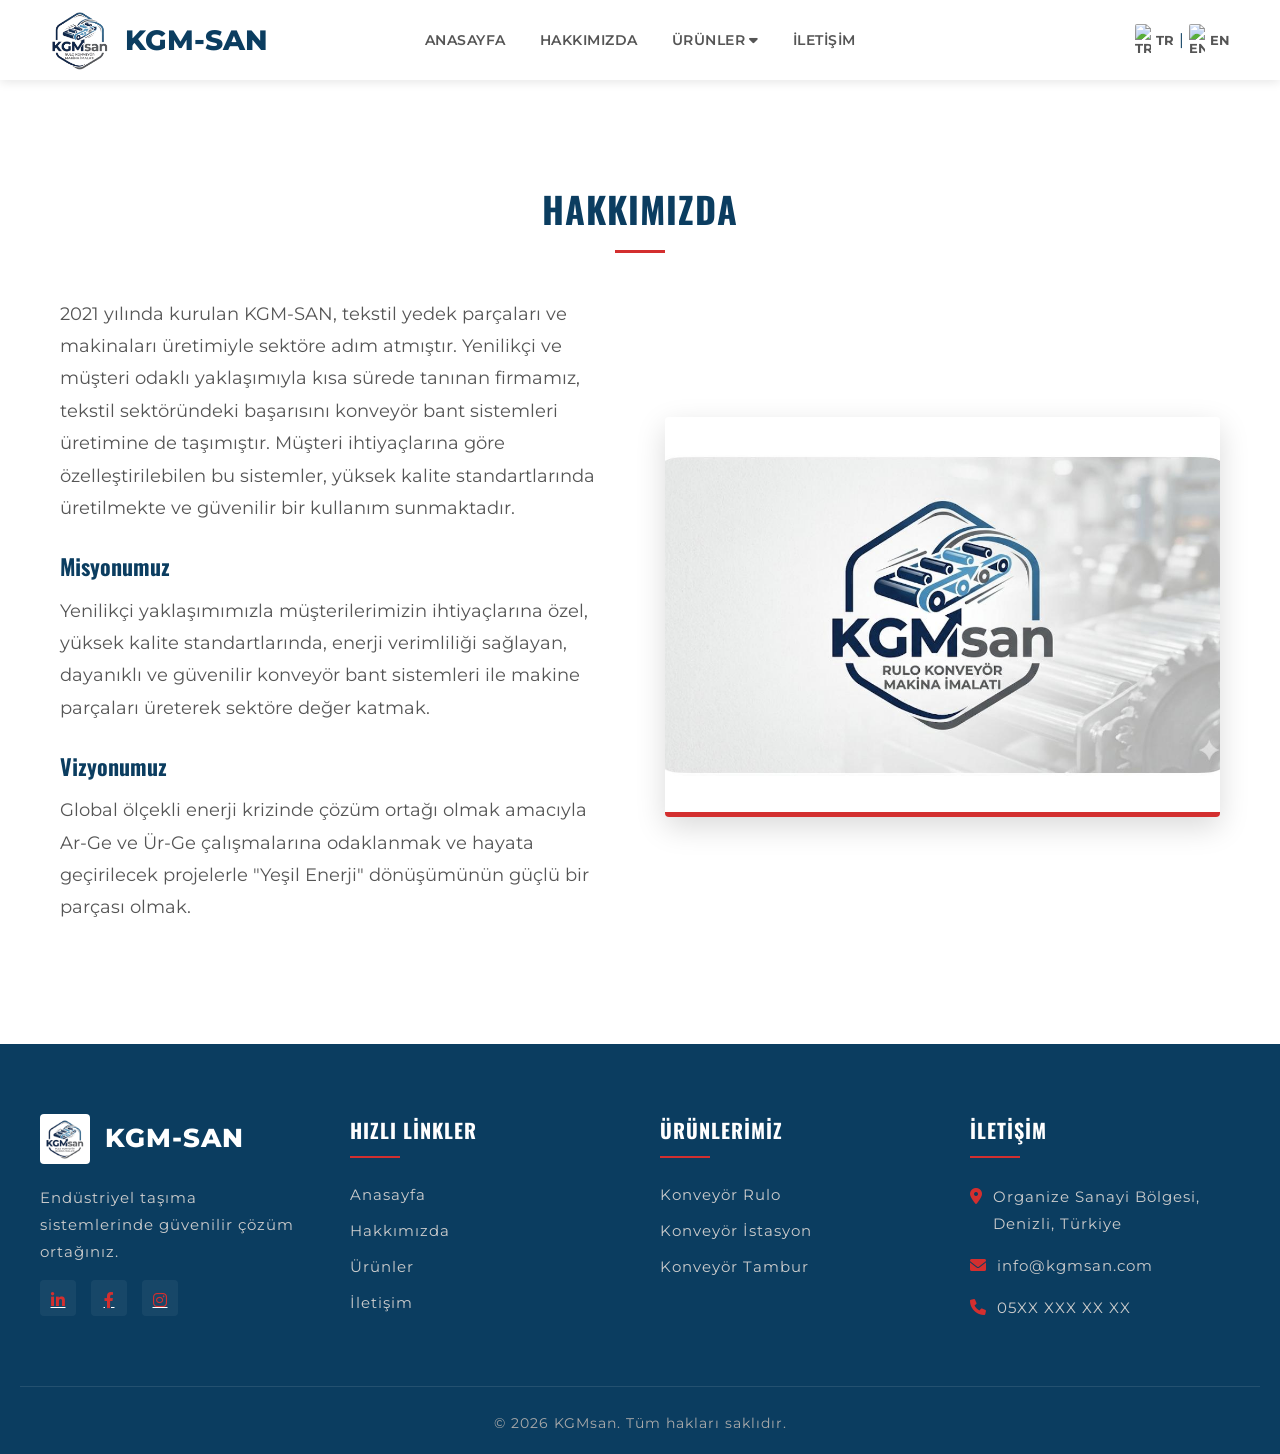
==== pages/about.html @ a58cb8da "feat: Tüm geliştirmeler entegre edildi (Şeffaf Navbar, Animasyonlar, Tipografi ve Bayrak İkonları)" ====
<!DOCTYPE html>
<html lang="tr">
<head>
    <meta charset="UTF-8">
    <meta name="viewport" content="width=device-width, initial-scale=1.0">
    <title>KGM-SAN - Hakkımızda</title>
    <link rel="stylesheet" href="../assets/css/style.css">
    <link rel="stylesheet" href="https://cdnjs.cloudflare.com/ajax/libs/font-awesome/6.0.0/css/all.min.css">
    <link rel="icon" type="image/x-icon" href="../assets/images/favicon.ico">
</head>
<body>
    <header>
        <div class="logo">
            <a href="../index.html">
                <img src="../assets/images/kgmsan.png" alt="KGMsan Logo">KGM-SAN
            </a>
        </div>
        <nav>
            <a href="../index.html" id="nav-home">Anasayfa</a>
            <a href="about.html" id="nav-about">Hakkımızda</a>
            <div class="dropdown">
                <a href="products.html" class="dropbtn" style="text-decoration:none; display:inline-flex; align-items:center; gap:4px;"><span id="nav-products">Ürünler</span> <i class="fas fa-caret-down"></i></a>
                <div class="dropdown-content">
                    <a href="roller.html" id="nav-cat1">Konveyör Rulo</a>
                    <a href="idler.html" id="nav-cat2">Konveyör İstasyon</a>
                    <a href="pulley.html" id="nav-cat3">Konveyör Tambur</a>
                </div>
            </div>
            <a href="contact.html" id="nav-contact">İletişim</a>
        </nav>
        <div class="lang-menu">
            <button onclick="changeLanguage('tr')"><img src="https://flagcdn.com/w20/tr.png" width="16" alt="TR"> TR</button>
            <span>|</span>
            <button onclick="changeLanguage('en')"><img src="https://flagcdn.com/w20/gb.png" width="16" alt="EN"> EN</button>
        </div>
    </header>

    <section id="hakkimizda">
        <div class="container">
            <h2 id="about-title">Hakkımızda</h2>
            <div class="about-wrapper">
                <div class="about-text-container">
                    <p id="about-text">2021 yılında kurulan KGM-SAN, tekstil yedek parçaları ve makinaları üretimiyle sektöre adım atmıştır. Yenilikçi ve müşteri odaklı yaklaşımıyla kısa sürede tanınan firmamız, tekstil sektöründeki başarısını konveyör bant sistemleri üretimine de taşımıştır. Müşteri ihtiyaçlarına göre özelleştirilebilen bu sistemler, yüksek kalite standartlarında üretilmekte ve güvenilir bir kullanım sunmaktadır.</p>
                    
                    <h3 id="mission-title">Misyonumuz</h3>
                    <p id="mission-text">Yenilikçi yaklaşımımızla müşterilerimizin ihtiyaçlarına özel, yüksek kalite standartlarında, enerji verimliliği sağlayan, dayanıklı ve güvenilir konveyör bant sistemleri ile makine parçaları üreterek sektöre değer katmak.</p>
                    
                    <h3 id="vision-title">Vizyonumuz</h3>
                    <p id="vision-text">Global ölçekli enerji krizinde çözüm ortağı olmak amacıyla Ar-Ge ve Ür-Ge çalışmalarına odaklanmak ve hayata geçirilecek projelerle "Yeşil Enerji" dönüşümünün güçlü bir parçası olmak.</p>
                </div>
                <div class="about-image-container">
                    <img src="../assets/images/hero-bg.jpeg" alt="KGMsan Şirket Fotoğrafı" class="about-photo">
                </div>
            </div>
        </div>
    </section>

    <footer>
        <div class="footer-container">
            <div class="footer-col">
                <div class="footer-logo">
                    <img src="../assets/images/kgmsan.png" alt="KGMsan Logo">KGM-SAN
                </div>
                <p id="footer-desc">Endüstriyel taşıma sistemlerinde güvenilir çözüm ortağınız.</p>
                <div class="social-links">
                    <a href="#"><i class="fab fa-linkedin-in"></i></a>
                    <a href="#"><i class="fab fa-facebook-f"></i></a>
                    <a href="#"><i class="fab fa-instagram"></i></a>
                </div>
            </div>
            <div class="footer-col">
                <h4 id="footer-quick-links">Hızlı Linkler</h4>
                <ul>
                    <li><a href="../index.html" id="footer-home">Anasayfa</a></li>
                    <li><a href="about.html" id="footer-about">Hakkımızda</a></li>
                    <li><a href="products.html" id="footer-products">Ürünler</a></li>
                    <li><a href="contact.html" id="footer-contact">İletişim</a></li>
                </ul>
            </div>
            <div class="footer-col">
                <h4 id="footer-prod-links">Ürünlerimiz</h4>
                <ul>
                    <li><a href="roller.html" id="footer-p1">Konveyör Rulo</a></li>
                    <li><a href="idler.html" id="footer-p2">Konveyör İstasyon</a></li>
                    <li><a href="pulley.html" id="footer-p3">Konveyör Tambur</a></li>
                </ul>
            </div>
            <div class="footer-col">
                <h4 id="footer-contact-title">İletişim</h4>
                <p><i class="fas fa-map-marker-alt"></i> <span id="footer-address">Organize Sanayi Bölgesi, Denizli, Türkiye</span></p>
                <p><i class="fas fa-envelope"></i> info@kgmsan.com</p>
                <p><i class="fas fa-phone"></i> 05XX XXX XX XX</p>
            </div>
        </div>
        <div class="footer-bottom">
            <p id="footer-copy">&copy; 2026 KGMsan. Tüm hakları saklıdır.</p>
        </div>
    </footer>

    <script src="../assets/js/script.js"></script>
</body>
</html>
---- assets/css/style.css ----
@import url('https://fonts.googleapis.com/css2?family=Montserrat:wght@300;400;500;600;700;800;900&family=Oswald:wght@300;400;500;600;700&display=swap');

:root {
    --primary-color: #0b3d60;
    /* Lacivert */
    --secondary-color: #d32f2f;
    /* Kırmızı (Pres-san vurgusu gibi) */
    --text-color: #333;
    --text-light: #fff;
    --bg-light: #f8f9fa;
    --border-color: #e0e0e0;
}

* {
    margin: 0;
    padding: 0;
    box-sizing: border-box;
    font-family: 'Montserrat', sans-serif;
}

h1,
h2,
h3,
h4,
h5,
h6,
.main-title,
.dynamic-words span {
    font-family: 'Oswald', sans-serif;
}

body {
    color: var(--text-color);
    line-height: 1.6;
    background-color: #fff;
}

html {
    scroll-behavior: smooth;
    /* Yumuşak kaydırma */
}

/* Genel Konteyner */
.container {
    max-width: 1200px;
    margin: 0 auto;
    padding: 0 20px;
}

/* HEADER (NAVBAR) - Pres-san gibi beyaz */
header {
    display: flex;
    justify-content: space-between;
    align-items: center;
    padding: 10px 50px;
    background: #fff;
    color: var(--primary-color);
    position: sticky;
    top: 0;
    z-index: 1000;
    box-shadow: 0 2px 10px rgba(0, 0, 0, 0.1);
    transition: all 0.4s ease;
}

body.home-page header {
    position: fixed;
    width: 100%;
}

body.home-page header:not(.scrolled) {
    background: transparent;
    box-shadow: none;
    padding: 20px 50px;
}

body.home-page header:not(.scrolled) nav a,
body.home-page header:not(.scrolled) .lang-menu button,
body.home-page header:not(.scrolled) .dropdown>.dropbtn {
    color: #fff;
    text-shadow: 0 2px 4px rgba(0, 0, 0, 0.5);
}

body.home-page header:not(.scrolled) .dropdown-content a {
    color: #555;
    text-shadow: none;
}

body.home-page header:not(.scrolled) .dropdown-content a:hover {
    color: var(--secondary-color);
}

.logo img {
    max-height: 60px;
    /* Logo biraz daha belirgin */
    width: auto;
    transition: filter 0.4s, transform 0.3s;
}

body.home-page header:not(.scrolled) .logo img {
    filter: brightness(0) invert(1);
}

.logo img:hover {
    transform: scale(1.05);
}

/* Navigasyon Ortalanmış */
nav {
    position: absolute;
    left: 50%;
    transform: translateX(-50%);
}

nav a {
    color: #555;
    /* Daha yumuşak siyah */
    text-decoration: none;
    margin: 0 15px;
    font-weight: 600;
    font-size: 14px;
    text-transform: uppercase;
    letter-spacing: 0.5px;
    transition: color 0.3s;
    position: relative;
}

/* Hover efekti (alt çizgi) */
nav a::after {
    content: '';
    position: absolute;
    width: 0;
    height: 2px;
    background: var(--secondary-color);
    bottom: -5px;
    left: 0;
    transition: width 0.3s;
}

nav a:hover::after {
    width: 100%;
}

nav a:hover {
    color: var(--secondary-color);
}

/* Dropdown STYLES */
.dropdown {
    display: inline-block;
    position: relative;
}

.dropdown>.dropbtn {
    color: #555;
    text-decoration: none;
    margin: 0 15px;
    font-weight: 600;
    font-size: 14px;
    text-transform: uppercase;
    letter-spacing: 0.5px;
    transition: color 0.3s;
    position: relative;
    background: none;
    border: none;
    cursor: pointer;
    font-family: inherit;
    display: inline-flex;
    align-items: center;
    gap: 4px;
}

.dropdown>.dropbtn::after {
    content: '';
    position: absolute;
    width: 0;
    height: 2px;
    background: var(--secondary-color);
    bottom: -5px;
    left: 0;
    transition: width 0.3s;
}

.dropdown:hover>.dropbtn::after {
    width: 100%;
}

.dropdown:hover>.dropbtn {
    color: var(--secondary-color);
}

.dropdown-content {
    display: none;
    position: absolute;
    background-color: #ffffff;
    min-width: 220px;
    box-shadow: 0px 8px 16px 0px rgba(0, 0, 0, 0.1);
    z-index: 1001;
    top: 100%;
    left: 15px;
    border-radius: 4px;
    overflow: hidden;
    margin-top: 0px;
    border-top: 2px solid var(--secondary-color);
}

.dropdown-content a {
    color: #555;
    padding: 12px 16px;
    text-decoration: none;
    display: block;
    margin: 0;
    font-size: 14px;
    font-weight: 500;
    text-transform: none;
    border-bottom: 1px solid var(--border-color);
}

.dropdown-content a::after {
    display: none;
}

.dropdown-content a:hover {
    background-color: var(--bg-light);
    color: var(--secondary-color);
}

.dropdown:hover .dropdown-content {
    display: block;
}

/* Dil Menüsü */
.lang-menu {
    display: flex;
    align-items: center;
    gap: 5px;
}

.lang-menu button {
    display: inline-flex;
    align-items: center;
    gap: 5px;
    background: none;
    border: none;
    color: #555;
    cursor: pointer;
    font-weight: bold;
    font-size: 13px;
    transition: color 0.3s;
}

.lang-menu button img {
    border-radius: 2px;
}

.lang-menu button:hover {
    color: var(--secondary-color);
}

/* BÖLÜM GENEL STİLLERİ */
section {
    padding: 100px 0;
    /* Bölümler arası boşluk */
    text-align: center;
}

h2 {
    margin-bottom: 60px;
    color: var(--primary-color);
    font-size: 36px;
    text-transform: uppercase;
    letter-spacing: 1px;
    position: relative;
    display: inline-block;
}

h2::after {
    content: '';
    position: absolute;
    width: 50px;
    height: 3px;
    background: var(--secondary-color);
    bottom: -15px;
    left: 50%;
    transform: translateX(-50%);
}

#products-title {
    opacity: 0;
    /* No transform here so IntersectionObserver can actually see its bounding box when scrolling down! */
}

#products-title.show-title {
    animation: slideFromOffScreen 1s ease-out forwards;
}

@keyframes slideFromOffScreen {
    0% {
        opacity: 0;
        transform: translateX(-30vw);
    }

    20% {
        opacity: 1;
    }

    100% {
        opacity: 1;
        transform: translateX(0);
    }
}

/* --- HERO SLIDER --- */
.hero-slider {
    position: relative;
    width: 100%;
    height: 100vh;
    overflow: hidden;
    background-color: transparent;
    padding: 0;
}

.slider-container {
    position: absolute;
    top: 0;
    left: 0;
    right: 0;
    bottom: 0;
    z-index: 1;
}

.slide {
    position: absolute;
    width: 100%;
    height: 100%;
    opacity: 0;
    transition: opacity 1s ease-in-out;
    background-size: cover;
    background-position: center center;
    background-repeat: no-repeat;
    display: flex;
    align-items: center;
    justify-content: center;
    z-index: 1;
    transform: scale(1.01);
    /* Prevent edge bleeding */
}

.slide.active {
    opacity: 1;
    z-index: 2;
}

.slide .hero-content {
    text-align: center;
    color: var(--text-light);
    padding: 0 20px;
    transform: translateY(30px);
    opacity: 0;
    transition: transform 1s ease-out, opacity 1s ease-out;
    transition-delay: 0.3s;
}

.slide.active .hero-content {
    transform: translateY(0);
    opacity: 1;
}

.hero-content h1 {
    font-size: 56px;
    font-weight: 800;
    margin-bottom: 20px;
    text-transform: uppercase;
    letter-spacing: 2px;
    line-height: 1.2;
    text-shadow: 0 2px 10px rgba(0, 0, 0, 0.5);
}

.slide.active .hero-content h1 {
    animation: cinematicReveal 1.5s cubic-bezier(0.16, 1, 0.3, 1) forwards;
}

@keyframes cinematicReveal {
    0% {
        opacity: 0;
        letter-spacing: -6px;
        filter: blur(15px);
        transform: scale(0.85);
    }

    100% {
        opacity: 1;
        letter-spacing: 2px;
        filter: blur(0);
        transform: scale(1);
    }
}

/* --- PRES-SAN STYLE ANIMATION FOR SLIDE 1 --- */
.pres-style .dynamic-words {
    position: relative;
    height: 70px;
    margin-bottom: 20px;
    display: flex;
    justify-content: center;
    align-items: center;
}

.pres-style .dynamic-words span {
    position: absolute;
    font-size: 50px;
    font-weight: 800;
    color: #fff;
    opacity: 0;
    text-transform: uppercase;
    text-shadow: 0 4px 15px rgba(0, 0, 0, 0.6);
}

/* Sequential flashing - Slower for readability */
.slide.active .pres-style .dynamic-words span:nth-child(1) {
    animation: wordFlash 1.6s forwards 0.3s;
}

.slide.active .pres-style .dynamic-words span:nth-child(2) {
    animation: wordFlash 1.6s forwards 1.9s;
}

.slide.active .pres-style .dynamic-words span:nth-child(3) {
    animation: wordFlash 1.6s forwards 3.5s;
}

@keyframes wordFlash {
    0% {
        opacity: 0;
        transform: translateY(30px) scale(0.9);
    }

    15% {
        opacity: 1;
        transform: translateY(0) scale(1);
        filter: blur(0);
    }

    85% {
        opacity: 1;
        transform: translateY(0) scale(1);
        filter: blur(0);
    }

    100% {
        opacity: 0;
        transform: translateY(-30px) scale(1.1);
        filter: blur(5px);
    }
}

.pres-style .main-title {
    font-size: 70px;
    font-weight: 900;
    color: #fff;
    opacity: 0;
    margin-bottom: 40px;
    text-transform: uppercase;
    letter-spacing: 5px;
}

.slide.active .pres-style .main-title {
    /* Reveals up smoothly, then enters a broken neon flicker implicitly via delay */
    animation: titleFadeUp 0.8s forwards 5.1s, brokenNeon 4s infinite 5.9s;
}

.pres-style .hero-buttons {
    display: flex;
    gap: 20px;
    justify-content: center;
    opacity: 0;
}

.slide.active .pres-style .hero-buttons {
    animation: titleFadeUp 0.8s forwards 5.5s;
}

@keyframes titleFadeUp {
    0% {
        opacity: 0;
        transform: translateY(30px);
    }

    100% {
        opacity: 1;
        transform: translateY(0);
    }
}

@keyframes brokenNeon {

    0%,
    14%,
    16%,
    18%,
    20%,
    54%,
    56%,
    100% {
        color: var(--primary-color);
        opacity: 1;
        text-shadow:
            0 0 5px #fff,
            0 0 10px rgba(255, 255, 255, 0.8),
            0 0 20px rgba(255, 255, 255, 0.6);
        transform: skew(0deg);
    }

    15%,
    17%,
    19%,
    55% {
        color: rgba(11, 61, 96, 0.5);
        opacity: 0.8;
        text-shadow: 0 0 5px rgba(255, 255, 255, 0.2), 3px 0 0 rgba(0, 162, 255, 0.3), -3px 0 0 rgba(255, 0, 0, 0.3);
        transform: skew(-2deg);
    }

    15.5%,
    17.5%,
    19.5% {
        opacity: 0.3;
        transform: translate(2px, -2px) skew(2deg);
    }
}

.btn-outline {
    display: inline-block;
    padding: 15px 40px;
    font-size: 18px;
    font-weight: 700;
    color: #fff;
    text-transform: uppercase;
    text-decoration: none;
    border: 2px solid #fff;
    border-radius: 5px;
    transition: all 0.3s ease;
    backdrop-filter: blur(2px);
}

.btn-outline:hover {
    background-color: #fff;
    color: var(--primary-color);
}

.hero-content p {
    font-size: 24px;
    font-weight: 300;
    max-width: 800px;
    margin: 0 auto 40px;
    opacity: 0.95;
    text-shadow: 0 2px 5px rgba(0, 0, 0, 0.5);
}

.slider-btn {
    cursor: pointer;
    position: absolute;
    top: 50%;
    width: 60px;
    height: 60px;
    margin-top: -30px;
    background-color: rgba(255, 255, 255, 0.1);
    border: 2px solid rgba(255, 255, 255, 0.3);
    color: white;
    font-size: 28px;
    transition: all 0.3s ease;
    border-radius: 50%;
    display: flex;
    align-items: center;
    justify-content: center;
    user-select: none;
    z-index: 10;
    backdrop-filter: blur(5px);
}

.slider-btn.prev {
    left: 30px;
}

.slider-btn.next {
    right: 30px;
}

.slider-btn:hover {
    background-color: var(--secondary-color);
    border-color: var(--secondary-color);
}

.dots-container {
    position: absolute;
    bottom: 40px;
    width: 100%;
    text-align: center;
    z-index: 100;
}

.dot {
    cursor: pointer;
    height: 12px;
    width: 12px;
    margin: 0 8px;
    background-color: rgba(255, 255, 255, 0.4);
    border-radius: 50%;
    display: inline-block;
    transition: all 0.3s ease;
    border: none;
    box-shadow: 0 2px 5px rgba(0, 0, 0, 0.5);
}

.dot.active,
.dot:hover {
    background-color: var(--secondary-color);
    transform: scale(1.3);
}

/* Hero Butonu */
.btn-main {
    display: inline-block;
    padding: 15px 35px;
    background-color: var(--secondary-color);
    color: #fff;
    text-decoration: none;
    text-transform: uppercase;
    font-weight: 700;
    letter-spacing: 1px;
    border-radius: 4px;
    transition: background 0.3s, transform 0.3s;
}

.btn-main:hover {
    background-color: #b71c1c;
    transform: translateY(-3px);
}

/* --- HAKKIMIZDA KISMI - RESİMLİ YAPILANDIRMA --- */
#hakkimizda {
    background-color: #fff;
}

.about-wrapper {
    display: flex;
    align-items: center;
    gap: 50px;
    text-align: left;
    /* Metin sola hizalı */
}

.about-text-container {
    flex: 1;
}

.about-text-container p {
    font-size: 18px;
    color: #555;
    line-height: 1.8;
    margin-bottom: 20px;
}

.about-image-container {
    flex: 1;
}

.about-photo {
    width: 100%;
    height: 400px;
    /* Sabit yükseklik, pres-san gibi */
    object-fit: cover;
    /* Resmi sığdır */
    border-radius: 4px;
    box-shadow: 0 10px 30px rgba(0, 0, 0, 0.15);
    border-bottom: 5px solid var(--secondary-color);
    /* Vurgu çizgisi */
}

/* --- ÜRÜNLER KISMI --- */
#urunler {
    background-color: var(--bg-light);
}

.grid {
    display: grid;
    grid-template-columns: repeat(auto-fit, minmax(300px, 1fr));
    gap: 40px;
}

.card {
    background: #fff;
    border: 1px solid var(--border-color);
    border-radius: 4px;
    overflow: hidden;
    box-shadow: 0 4px 15px rgba(0, 0, 0, 0.05);
    transition: transform 0.6s cubic-bezier(0.16, 1, 0.3, 1), opacity 0.6s ease-out, box-shadow 0.3s ease;
    text-align: left;
    /* Kart içeriği sola hizalı */
    opacity: 0;
    transform: translateY(60px);
}

.card.show-card {
    opacity: 1;
    transform: translateY(0);
}

.card.show-card:hover {
    transform: translateY(-10px);
    box-shadow: 0 10px 25px rgba(0, 0, 0, 0.15);
}

.card img {
    width: 100%;
    height: 250px;
    object-fit: cover;
    border-bottom: 3px solid var(--secondary-color);
}

.card h3 {
    margin: 20px 20px 10px;
    color: var(--primary-color);
    font-size: 22px;
}

.card p {
    padding: 0 20px 30px;
    color: #666;
    font-size: 15px;
}

/* --- İLETİŞİM KISMI --- */
#iletisim {
    background-color: #fff;
}

.contact-info {
    max-width: 800px;
    margin: auto;
    text-align: left;
    background: var(--bg-light);
    padding: 40px;
    border-radius: 4px;
    border-left: 5px solid var(--secondary-color);
    box-shadow: 0 5px 20px rgba(0, 0, 0, 0.05);
}

.contact-info p {
    margin-bottom: 20px;
    font-size: 17px;
    display: flex;
    align-items: center;
    gap: 15px;
    /* İkon ve metin arası */
}

.contact-info i {
    color: var(--secondary-color);
    font-size: 18px;
    width: 20px;
    text-align: center;
}

.contact-info strong {
    color: var(--primary-color);
    width: 150px;
    display: inline-block;
}

/* --- FOOTER --- */
footer {
    text-align: center;
    padding: 30px;
    background: var(--primary-color);
    color: #fff;
    font-size: 14px;
    letter-spacing: 1px;
}

/* --- RESPONSIVE TASARIM (MOBİL UYUMLULUK) --- */
@media (max-width: 992px) {
    header {
        padding: 10px 20px;
    }

    nav {
        position: static;
        transform: none;
        margin: 10px 0;
    }

    header {
        flex-direction: column;
    }

    .about-wrapper {
        flex-direction: column;
        /* Hakkımızda alt alta */
        text-align: center;
    }

    .hero-content h1 {
        font-size: 40px;
    }
}

@media (max-width: 768px) {
    section {
        padding: 60px 0;
    }

    #hero {
        min-height: 70vh;
        /* Mobilde biraz daha küçük */
    }

    .hero-content h1 {
        font-size: 32px;
    }

    .hero-content p {
        font-size: 18px;
    }

    nav {
        display: flex;
        flex-direction: column;
        gap: 10px;
        align-items: center;
    }

    nav a,
    .dropdown>.dropbtn {
        margin: 5px 0;
    }

    .dropdown-content {
        position: static;
        box-shadow: none;
        background: transparent;
        display: none;
        margin-top: 0;
    }

    .dropdown:hover .dropdown-content {
        display: block;
    }

    .about-photo {
        height: 300px;
    }

    .contact-info strong {
        width: 100%;
        display: block;
        margin-bottom: 5px;
    }

    .contact-info p {
        flex-direction: column;
        align-items: flex-start;
        gap: 5px;
    }
}

.logo a {
    text-decoration: none;
    color: var(--primary-color);
    display: flex;
    align-items: center;
    gap: 15px;
    font-size: 28px;
    font-weight: 800;
}

.about-text-container h3 {
    color: var(--primary-color);
    margin-top: 25px;
    margin-bottom: 10px;
    font-size: 22px;
}

.card {
    text-align: center;
    display: flex;
    flex-direction: column;
    justify-content: space-between;
}

.card p {
    padding: 0 20px 20px;
    flex-grow: 1;
}

.btn-small {
    padding: 10px 20px;
    font-size: 14px;
    margin-bottom: 25px;
    width: fit-content;
    margin-left: auto;
    margin-right: auto;

}

footer {
    background-color: var(--primary-color);
    color: #fff;
    padding: 70px 20px 20px;
    text-align: left;
    font-size: 15px;
}

.footer-container {
    max-width: 1200px;
    margin: auto;
    display: flex;
    flex-wrap: wrap;
    gap: 40px;
    justify-content: space-between;
}

.footer-col {
    flex: 1;
    min-width: 250px;
}

.footer-logo {
    font-size: 26px;
    font-weight: 800;
    display: flex;
    align-items: center;
    gap: 15px;
    margin-bottom: 20px;
    color: #fff;
}

.footer-logo img {
    max-height: 50px;
    background: #fff;
    padding: 5px;
    border-radius: 4px;
}

.footer-col p {
    color: #ccc;
    line-height: 1.8;
    margin-bottom: 15px;
    display: flex;
    align-items: flex-start;
    gap: 10px;
}

.social-links a {
    display: inline-flex;
    align-items: center;
    justify-content: center;
    width: 36px;
    height: 36px;
    background: rgba(255, 255, 255, 0.05);
    border-radius: 4px;
    color: #fff;
    margin-right: 10px;
    transition: all 0.3s;
}

.social-links a:hover {
    background: var(--secondary-color);
    transform: translateY(-3px);
}

.footer-col h4 {
    font-size: 20px;
    margin-bottom: 25px;
    color: #fff;
    position: relative;
    padding-bottom: 12px;
    text-transform: uppercase;
    letter-spacing: 1px;
}

.footer-col h4::after {
    content: '';
    position: absolute;
    width: 50px;
    height: 2px;
    background: var(--secondary-color);
    bottom: 0;
    left: 0;
}

.footer-col ul {
    list-style: none;
}

.footer-col ul li {
    margin-bottom: 12px;
}

.footer-col ul li a {
    color: #ccc;
    text-decoration: none;
    transition: all 0.3s;
    display: inline-block;
}

.footer-col ul li a:hover {
    color: var(--secondary-color);
    transform: translateX(5px);
}

.footer-col i {
    color: var(--secondary-color);
    margin-top: 5px;
    font-size: 16px;
}

.footer-bottom {
    text-align: center;
    border-top: 1px solid rgba(255, 255, 255, 0.1);
    margin-top: 50px;
    padding-top: 25px;
}

.footer-bottom p {
    margin: 0;
    color: #aaa;
    font-size: 14px;
}

/* --- PAGE HERO STYLES (Alt sayfalar için) --- */
.page-hero {
    background-image: linear-gradient(rgba(11, 61, 96, 0.8), rgba(0, 0, 0, 0.6)), url('../images/hero-bg.jpg');
    background-size: cover;
    background-position: center;
    padding: 80px 20px;
    text-align: center;
    color: var(--text-light);
}

.page-hero-content h1 {
    font-size: 42px;
    font-weight: 700;
    margin-bottom: 15px;
    text-transform: uppercase;
}

.page-hero-content p {
    font-size: 20px;
    font-weight: 300;
    max-width: 700px;
    margin: 0 auto;
    opacity: 0.9;
}

/* --- PRODUCT SHOWCASE (Alt ürün sayfaları: Rulolar vs.) --- */
.product-showcase {
    padding: 80px 0;
    background: #fdfdfd;
}

.product-grid {
    display: grid;
    grid-template-columns: repeat(auto-fit, minmax(320px, 1fr));
    gap: 40px;
}

.product-item {
    background: #fff;
    border-radius: 8px;
    overflow: hidden;
    box-shadow: 0 4px 20px rgba(0, 0, 0, 0.06);
    transition: transform 0.3s ease, box-shadow 0.3s ease;
    border: 1px solid var(--border-color);
}

.product-item:hover {
    transform: translateY(-8px);
    box-shadow: 0 15px 30px rgba(0, 0, 0, 0.12);
}

.product-img {
    height: 240px;
    overflow: hidden;
    position: relative;
    border-bottom: 3px solid var(--secondary-color);
}

.product-img img {
    width: 100%;
    height: 100%;
    object-fit: cover;
    transition: transform 0.5s ease;
}

.product-item:hover .product-img img {
    transform: scale(1.08);
    /* Hover'da resim hafif büyür */
}

.product-info {
    padding: 25px;
    text-align: left;
    display: flex;
    flex-direction: column;
    height: calc(100% - 240px);
}

.product-info h3 {
    color: var(--primary-color);
    font-size: 21px;
    margin-bottom: 15px;
    font-weight: 600;
}

.product-info p {
    color: #666;
    font-size: 15px;
    line-height: 1.6;
    margin-bottom: 25px;
    flex-grow: 1;
    /* Butonu alta itmek için metni büyütmeye izin ver */
}

.product-info .btn-small {
    margin: 0;
    padding: 10px 24px;
}

@media (max-width: 768px) {
    .footer-container {
        flex-direction: column;
        gap: 40px;
        text-align: center;
    }

    .footer-col p {
        justify-content: center;
        align-items: center;
        flex-direction: column;
    }

    .footer-col h4::after {
        left: 50%;
        transform: translateX(-50%);
    }

    .footer-col ul li a:hover {
        transform: none;
        color: var(--secondary-color);
    }

    .footer-logo {
        justify-content: center;
    }

    .footer-col i {
        margin-top: 0;
    }
}
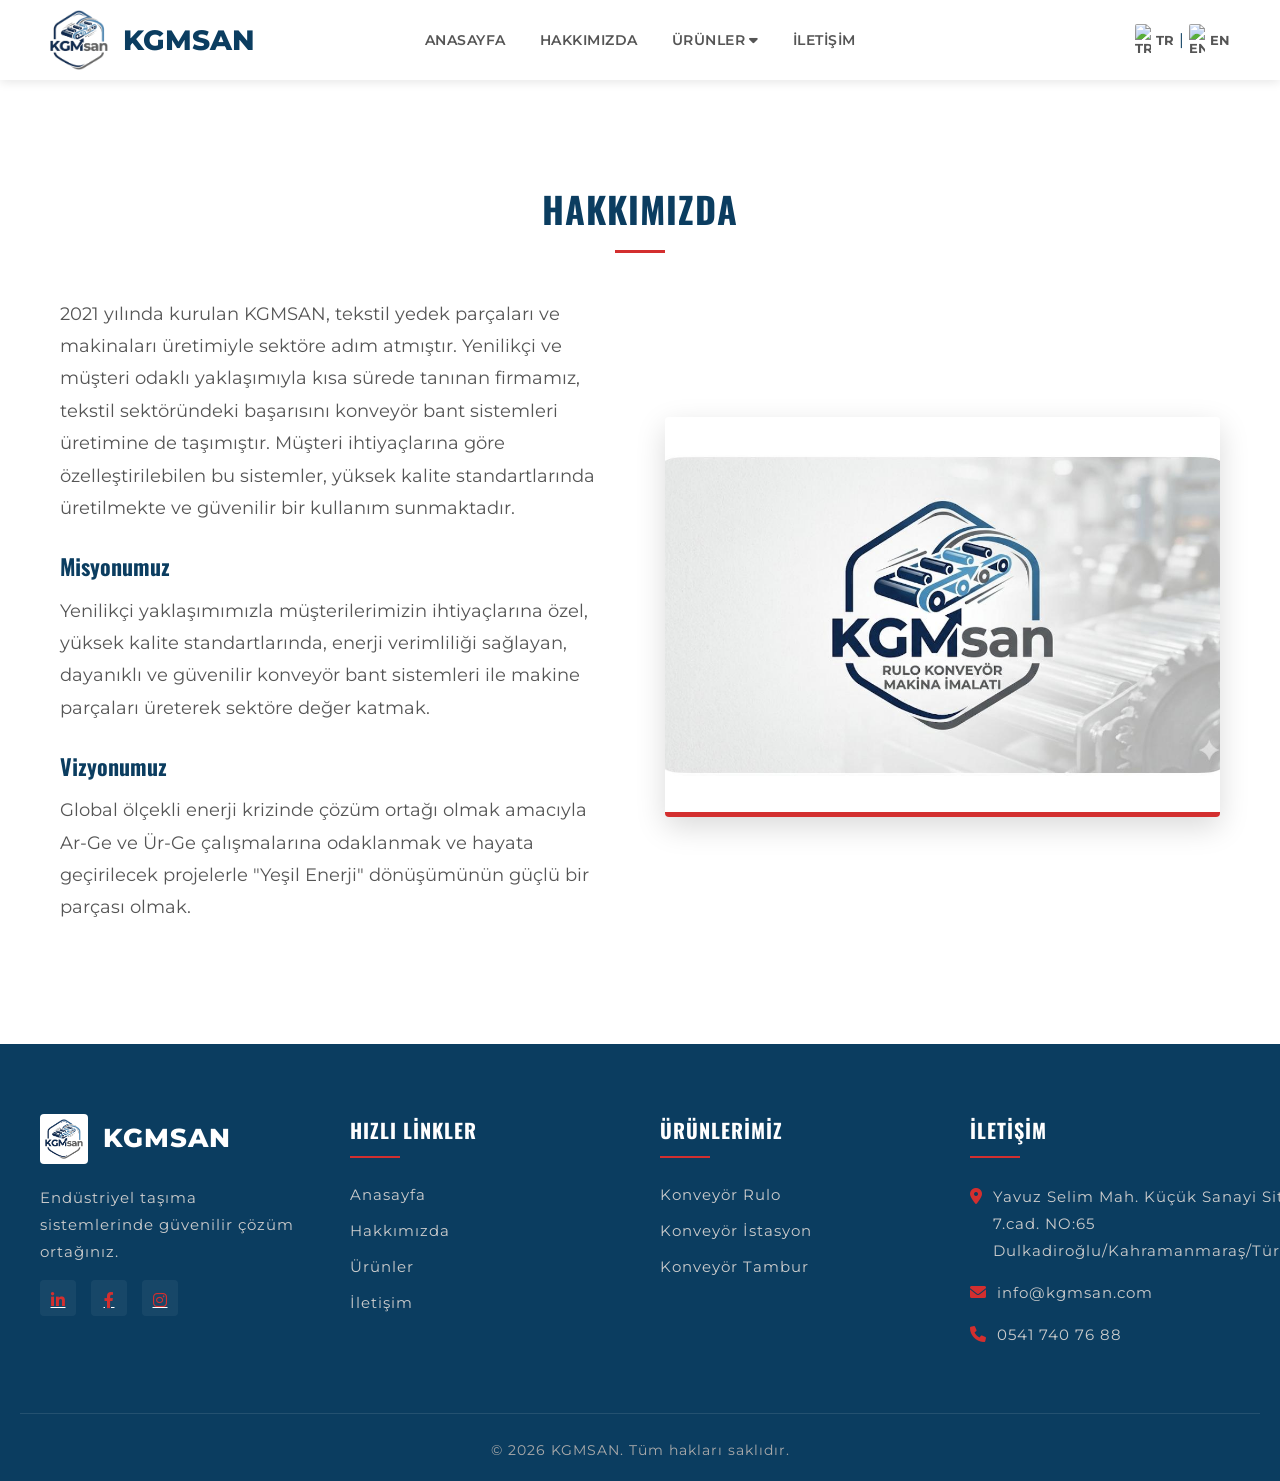
==== commit 9e0a0cf6: "Son güncellemeler ve iyileştirmeler" ====
--- a/pages/about.html
+++ b/pages/about.html
@@ -1,25 +1,29 @@
 <!DOCTYPE html>
 <html lang="tr">
+
 <head>
     <meta charset="UTF-8">
     <meta name="viewport" content="width=device-width, initial-scale=1.0">
-    <title>KGM-SAN - Hakkımızda</title>
+    <title>KGMSAN - Hakkımızda</title>
     <link rel="stylesheet" href="../assets/css/style.css">
     <link rel="stylesheet" href="https://cdnjs.cloudflare.com/ajax/libs/font-awesome/6.0.0/css/all.min.css">
     <link rel="icon" type="image/x-icon" href="../assets/images/favicon.ico">
 </head>
+
 <body>
     <header>
         <div class="logo">
             <a href="../index.html">
-                <img src="../assets/images/kgmsan.png" alt="KGMsan Logo">KGM-SAN
+                <img src="../assets/images/kgmsan.png" alt="KGMSAN Logo">KGMSAN
             </a>
         </div>
         <nav>
             <a href="../index.html" id="nav-home">Anasayfa</a>
             <a href="about.html" id="nav-about">Hakkımızda</a>
             <div class="dropdown">
-                <a href="products.html" class="dropbtn" style="text-decoration:none; display:inline-flex; align-items:center; gap:4px;"><span id="nav-products">Ürünler</span> <i class="fas fa-caret-down"></i></a>
+                <a href="products.html" class="dropbtn"
+                    style="text-decoration:none; display:inline-flex; align-items:center; gap:4px;"><span
+                        id="nav-products">Ürünler</span> <i class="fas fa-caret-down"></i></a>
                 <div class="dropdown-content">
                     <a href="roller.html" id="nav-cat1">Konveyör Rulo</a>
                     <a href="idler.html" id="nav-cat2">Konveyör İstasyon</a>
@@ -29,9 +33,11 @@
             <a href="contact.html" id="nav-contact">İletişim</a>
         </nav>
         <div class="lang-menu">
-            <button onclick="changeLanguage('tr')"><img src="https://flagcdn.com/w20/tr.png" width="16" alt="TR"> TR</button>
+            <button onclick="changeLanguage('tr')"><img src="https://flagcdn.com/w20/tr.png" width="16" alt="TR">
+                TR</button>
             <span>|</span>
-            <button onclick="changeLanguage('en')"><img src="https://flagcdn.com/w20/gb.png" width="16" alt="EN"> EN</button>
+            <button onclick="changeLanguage('en')"><img src="https://flagcdn.com/w20/gb.png" width="16" alt="EN">
+                EN</button>
         </div>
     </header>
 
@@ -40,16 +46,24 @@
             <h2 id="about-title">Hakkımızda</h2>
             <div class="about-wrapper">
                 <div class="about-text-container">
-                    <p id="about-text">2021 yılında kurulan KGM-SAN, tekstil yedek parçaları ve makinaları üretimiyle sektöre adım atmıştır. Yenilikçi ve müşteri odaklı yaklaşımıyla kısa sürede tanınan firmamız, tekstil sektöründeki başarısını konveyör bant sistemleri üretimine de taşımıştır. Müşteri ihtiyaçlarına göre özelleştirilebilen bu sistemler, yüksek kalite standartlarında üretilmekte ve güvenilir bir kullanım sunmaktadır.</p>
-                    
+                    <p id="about-text">2021 yılında kurulan KGMSAN, tekstil yedek parçaları ve makinaları üretimiyle
+                        sektöre adım atmıştır. Yenilikçi ve müşteri odaklı yaklaşımıyla kısa sürede tanınan firmamız,
+                        tekstil sektöründeki başarısını konveyör bant sistemleri üretimine de taşımıştır. Müşteri
+                        ihtiyaçlarına göre özelleştirilebilen bu sistemler, yüksek kalite standartlarında üretilmekte ve
+                        güvenilir bir kullanım sunmaktadır.</p>
+
                     <h3 id="mission-title">Misyonumuz</h3>
-                    <p id="mission-text">Yenilikçi yaklaşımımızla müşterilerimizin ihtiyaçlarına özel, yüksek kalite standartlarında, enerji verimliliği sağlayan, dayanıklı ve güvenilir konveyör bant sistemleri ile makine parçaları üreterek sektöre değer katmak.</p>
-                    
+                    <p id="mission-text">Yenilikçi yaklaşımımızla müşterilerimizin ihtiyaçlarına özel, yüksek kalite
+                        standartlarında, enerji verimliliği sağlayan, dayanıklı ve güvenilir konveyör bant sistemleri
+                        ile makine parçaları üreterek sektöre değer katmak.</p>
+
                     <h3 id="vision-title">Vizyonumuz</h3>
-                    <p id="vision-text">Global ölçekli enerji krizinde çözüm ortağı olmak amacıyla Ar-Ge ve Ür-Ge çalışmalarına odaklanmak ve hayata geçirilecek projelerle "Yeşil Enerji" dönüşümünün güçlü bir parçası olmak.</p>
+                    <p id="vision-text">Global ölçekli enerji krizinde çözüm ortağı olmak amacıyla Ar-Ge ve Ür-Ge
+                        çalışmalarına odaklanmak ve hayata geçirilecek projelerle "Yeşil Enerji" dönüşümünün güçlü bir
+                        parçası olmak.</p>
                 </div>
                 <div class="about-image-container">
-                    <img src="../assets/images/hero-bg.jpeg" alt="KGMsan Şirket Fotoğrafı" class="about-photo">
+                    <img src="../assets/images/hero-bg.jpeg" alt="KGMSAN Şirket Fotoğrafı" class="about-photo">
                 </div>
             </div>
         </div>
@@ -59,7 +73,7 @@
         <div class="footer-container">
             <div class="footer-col">
                 <div class="footer-logo">
-                    <img src="../assets/images/kgmsan.png" alt="KGMsan Logo">KGM-SAN
+                    <img src="../assets/images/kgmsan.png" alt="KGMSAN Logo">KGMSAN
                 </div>
                 <p id="footer-desc">Endüstriyel taşıma sistemlerinde güvenilir çözüm ortağınız.</p>
                 <div class="social-links">
@@ -87,16 +101,25 @@
             </div>
             <div class="footer-col">
                 <h4 id="footer-contact-title">İletişim</h4>
-                <p><i class="fas fa-map-marker-alt"></i> <span id="footer-address">Organize Sanayi Bölgesi, Denizli, Türkiye</span></p>
+                <p><i class="fas fa-map-marker-alt"></i> <span id="footer-address">Yavuz Selim Mah. Küçük Sanayi Sitesi
+                        7.cad. NO:65 Dulkadiroğlu/Kahramanmaraş/Türkiye</span></p>
                 <p><i class="fas fa-envelope"></i> info@kgmsan.com</p>
-                <p><i class="fas fa-phone"></i> 05XX XXX XX XX</p>
+                <p><i class="fas fa-phone"></i> 0541 740 76 88</p>
             </div>
         </div>
         <div class="footer-bottom">
-            <p id="footer-copy">&copy; 2026 KGMsan. Tüm hakları saklıdır.</p>
+            <p id="footer-copy">&copy; 2026 KGMSAN. Tüm hakları saklıdır.</p>
         </div>
     </footer>
 
     <script src="../assets/js/script.js"></script>
 </body>
+
 </html>
+</div>
+</footer>
+
+<script src="../assets/js/script.js"></script>
+</body>
+
+</html>
--- a/assets/css/style.css
+++ b/assets/css/style.css
@@ -395,7 +395,7 @@
     }
 }
 
-/* --- PRES-SAN STYLE ANIMATION FOR SLIDE 1 --- */
+/* --- KGMSAN STYLE ANIMATION FOR SLIDE 1 --- */
 .pres-style .dynamic-words {
     position: relative;
     height: 70px;
@@ -428,6 +428,10 @@
     animation: wordFlash 1.6s forwards 3.5s;
 }
 
+.slide.active .pres-style .dynamic-words span:nth-child(4) {
+    animation: wordFlash 1.6s forwards 5.1s;
+}
+
 @keyframes wordFlash {
     0% {
         opacity: 0;
@@ -465,7 +469,7 @@
 
 .slide.active .pres-style .main-title {
     /* Reveals up smoothly, then enters a broken neon flicker implicitly via delay */
-    animation: titleFadeUp 0.8s forwards 5.1s, brokenNeon 4s infinite 5.9s;
+    animation: titleFadeUp 0.8s forwards 6.7s, brokenNeon 4s infinite 7.5s;
 }
 
 .pres-style .hero-buttons {
@@ -476,7 +480,7 @@
 }
 
 .slide.active .pres-style .hero-buttons {
-    animation: titleFadeUp 0.8s forwards 5.5s;
+    animation: titleFadeUp 0.8s forwards 7.1s;
 }
 
 @keyframes titleFadeUp {
@@ -1092,9 +1096,21 @@
     transition: transform 0.5s ease;
 }
 
+.img-contain {
+    object-fit: contain !important;
+    padding: 10px;
+    background: #f8f9fa;
+}
+
 .product-item:hover .product-img img {
     transform: scale(1.08);
     /* Hover'da resim hafif büyür */
+}
+
+.soft-focus {
+    filter: blur(1.8px) contrast(90%);
+    pointer-events: none;
+    /* Mouse etkileşiminden bağımsız olması için */
 }
 
 .product-info {
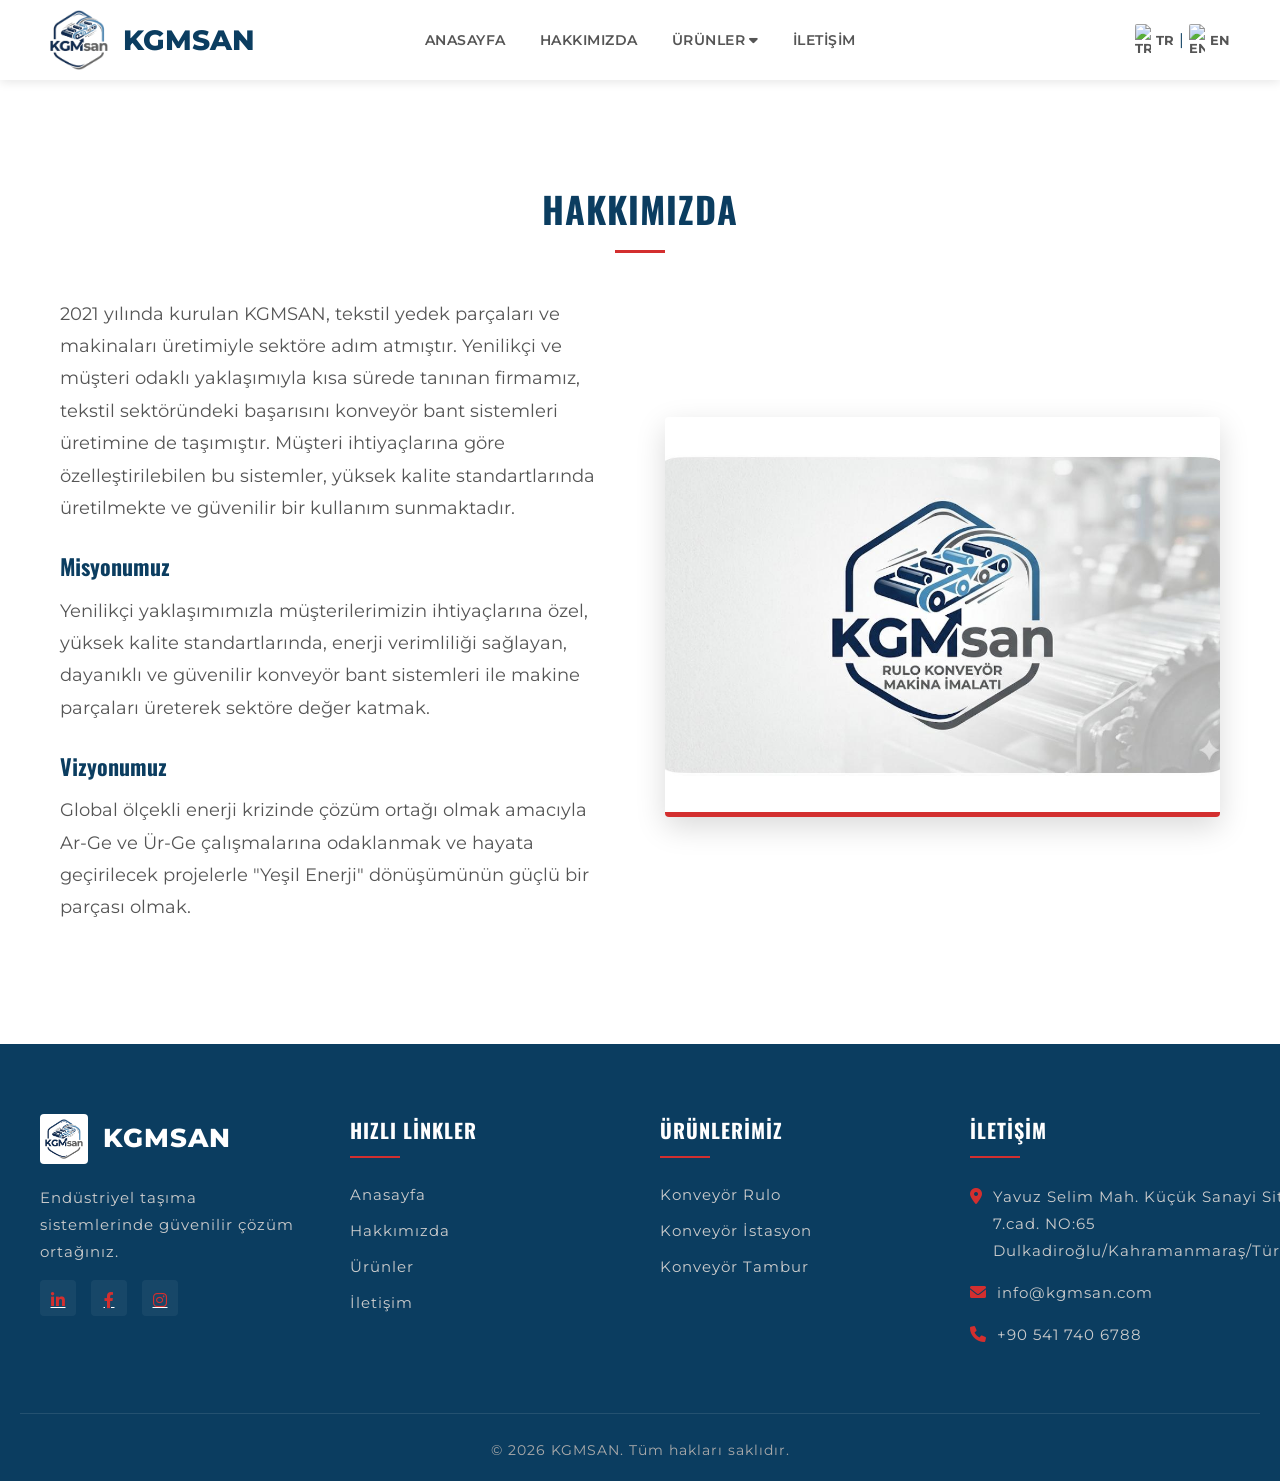
==== commit 47b3051e: "Update phone numbers to international format and fix typo" ====
--- a/pages/about.html
+++ b/pages/about.html
@@ -104,7 +104,7 @@
                 <p><i class="fas fa-map-marker-alt"></i> <span id="footer-address">Yavuz Selim Mah. Küçük Sanayi Sitesi
                         7.cad. NO:65 Dulkadiroğlu/Kahramanmaraş/Türkiye</span></p>
                 <p><i class="fas fa-envelope"></i> info@kgmsan.com</p>
-                <p><i class="fas fa-phone"></i> 0541 740 76 88</p>
+                <p><i class="fas fa-phone"></i> +90 541 740 6788</p>
             </div>
         </div>
         <div class="footer-bottom">
